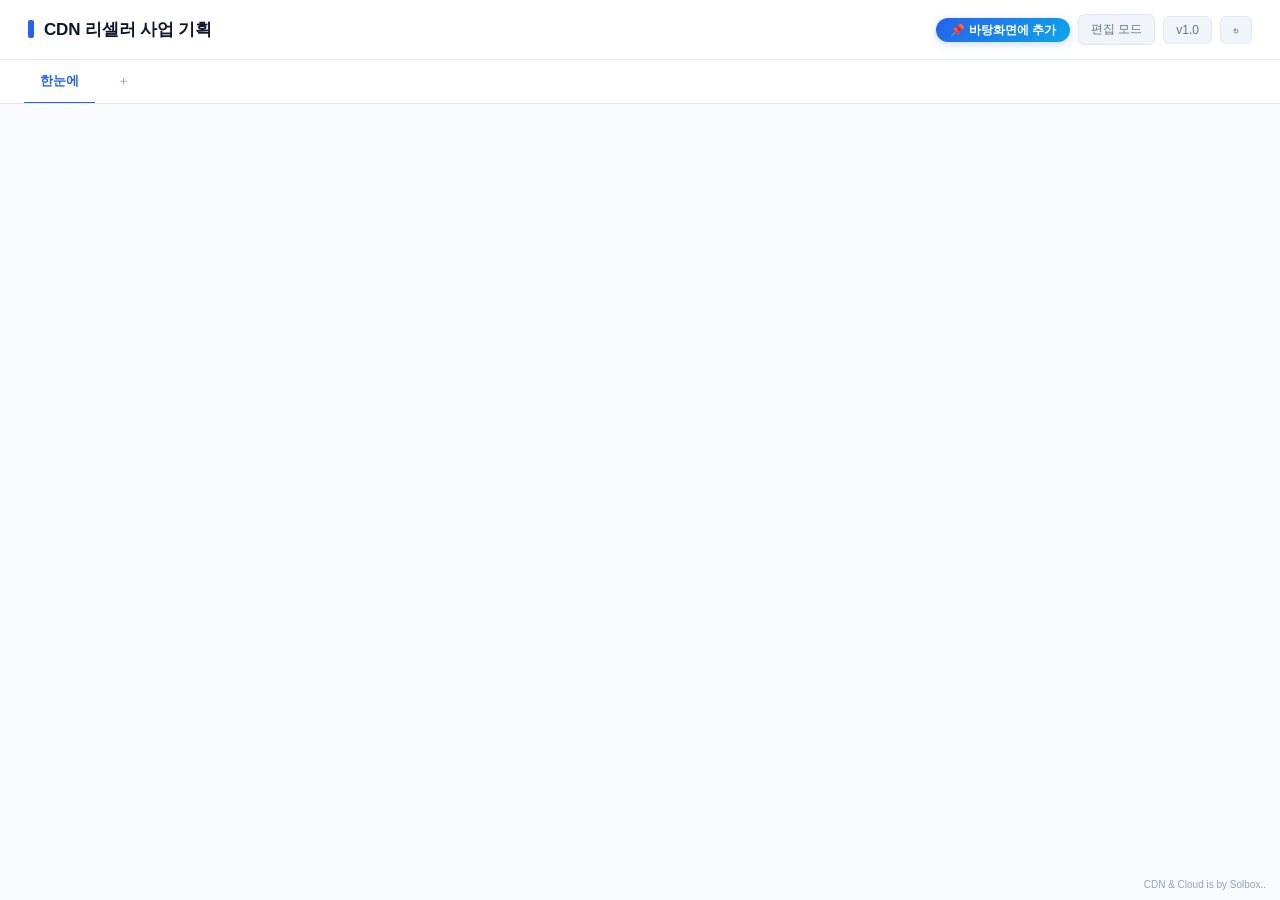
==== index.html @ d5cf951b "feat: 📌 바로가기 PWA 설치 버튼 (hwpx-editor 패턴 적용)" ====
<!DOCTYPE html>
<html lang="ko">
<head>
<meta charset="UTF-8">
<meta name="viewport" content="width=device-width, initial-scale=1">
<title>CDN 리셀러 사업 기획</title>
<link rel="stylesheet" href="style.css?v=13">
<link rel="manifest" href="manifest.json">
<meta name="theme-color" content="#2563eb">
<link rel="icon" href="icon-192.svg" type="image/svg+xml">
<link rel="apple-touch-icon" href="icon-192.svg">
<script>
  if ('serviceWorker' in navigator) {
    window.addEventListener('load', () => navigator.serviceWorker.register('./sw.js').catch(()=>{}));
    navigator.serviceWorker.addEventListener('message', e => {
      if (e.data?.type === 'SW_FORCE_RELOAD') location.reload();
    });
  }
</script>
</head>
<body>

<header class="hdr">
  <h1 id="title" title="구글시트 열기">CDN 리셀러 사업 기획</h1>
  <div class="hdr-r">
    <span id="userBox" class="user"></span>
    <button class="install-btn" id="installBtn" title="PC 바탕화면 또는 휴대폰 홈 화면에 앱처럼 추가" hidden>📌 바로가기</button>
    <button id="editModeBtn" class="btn-soft" onclick="toggleEditMode()">편집 모드</button>
    <button id="verBtn" class="btn-soft">v1.0</button>
    <button id="signinBtn" class="btn-soft" style="display:none">Google 로그인</button>
    <button id="signoutBtn" class="btn-soft" style="display:none">로그아웃</button>
    <button id="refreshBtn" class="btn-soft" title="새로고침">↻</button>
  </div>
</header>

<nav class="tabs" id="tabsNav">
  <button data-tab="home" class="active">한눈에</button>
  <span id="userTabsContainer" style="display:contents"></span>
  <button id="addTabBtn" class="add-tab-btn" onclick="openNewTabModal()" title="새 탭 추가">＋</button>
</nav>

<main id="main">
  <section id="loginNotice" class="notice" style="display:none">
    <div class="notice-box">
      <div class="hero">
        <svg viewBox="0 0 24 24" fill="none" stroke="currentColor" stroke-width="2"><rect x="3" y="11" width="18" height="11" rx="2"/><path d="M7 11V7a5 5 0 0 1 10 0v4"/></svg>
      </div>
      <h2>Google 로그인 필요</h2>
      <p>이 시트에 공유된 계정으로 로그인하셔야 데이터가 보여요.</p>
      <button class="btn" style="margin-top:16px" onclick="signIn()">Google 로그인</button>
    </div>
  </section>

  <section id="setupNotice" class="notice" style="display:none">
    <div class="notice-box"><h2>초기 설정 필요</h2><p>app.js의 CONFIG 입력</p></div>
  </section>

  <section id="loader" class="loader" style="display:none">
    <svg width="48" height="12" viewBox="0 0 48 12">
      <circle cx="6" cy="6" r="4" fill="#3b82f6"><animate attributeName="opacity" values="1;0.3;1" dur="1.2s" repeatCount="indefinite"/></circle>
      <circle cx="24" cy="6" r="4" fill="#3b82f6"><animate attributeName="opacity" values="1;0.3;1" dur="1.2s" begin="0.4s" repeatCount="indefinite"/></circle>
      <circle cx="42" cy="6" r="4" fill="#3b82f6"><animate attributeName="opacity" values="1;0.3;1" dur="1.2s" begin="0.8s" repeatCount="indefinite"/></circle>
    </svg>
    <div>데이터 불러오는 중...</div>
  </section>

  <!-- 한눈에 (인터랙티브 흐름도) -->
  <section id="tab-home" class="tab-pane home-full" style="display:none">
    <div class="home-toolbar">
      <div class="hint" id="home-hint">도형 드래그·클릭 / 편집 모드 ON 시 빈 곳 더블클릭 = 핀 메모, 화살표 클릭 = 삭제</div>
      <div style="display:flex;gap:6px">
        <button class="btn-soft" onclick="resetLayout()" title="기본 위치로">⟲</button>
      </div>
    </div>
    <div id="canvas" class="canvas" ondblclick="canvasDoubleClick(event)">
      <svg id="arrow-svg" class="arrow-svg" xmlns="http://www.w3.org/2000/svg">
        <defs>
          <marker id="arrow" viewBox="0 0 10 10" refX="9" refY="5" markerWidth="6" markerHeight="6" orient="auto">
            <path d="M 0 0 L 10 5 L 0 10 z" fill="#94a3b8"/>
          </marker>
        </defs>
      </svg>
      <div id="node-layer" class="node-layer"></div>
      <div id="pin-layer" class="pin-layer"></div>
    </div>
  </section>

  <!-- 현황 -->
  <section id="tab-status" class="tab-pane" style="display:none">
    <div class="cards">
      <div class="stat"><div class="lbl">공급사</div><div class="num" id="cnt-suppliers">-</div></div>
      <div class="stat"><div class="lbl">결정사항</div><div class="num" id="cnt-decisions">-</div></div>
      <div class="stat"><div class="lbl">체크리스트</div><div class="num" id="cnt-checklist">-</div></div>
      <div class="stat"><div class="lbl">메모</div><div class="num" id="cnt-memos">-</div></div>
    </div>
    <div class="diagram-card"><h3>단계별 진행</h3><div id="stage-flow" class="stage-flow"></div></div>
    <div class="row">
      <div class="card"><h3>다음 결정사항</h3><ul id="pending-decisions" class="next-list"></ul></div>
      <div class="card"><h3>다음 할 일</h3><ul id="pending-checklist" class="next-list"></ul></div>
      <div class="card"><h3>최근 메모</h3><ul id="recent-memos" class="next-list"></ul></div>
    </div>
  </section>

  <section id="tab-decisions" class="tab-pane home-full" style="display:none">
    <div class="home-toolbar canvas-toolbar">
      <div class="hint">결정사항 카드. 편집 모드 ON 시 드래그·추가·연결 가능</div>
      <div style="display:flex;gap:6px"></div>
    </div>
    <div class="canvas" data-tab-key="decisions" id="canvas-decisions" ondblclick="canvasEmptyDblClick('decisions', event)" onmousedown="canvasMouseDown(event, 'decisions')">
      <svg class="arrow-svg"></svg>
      <div class="node-layer"></div>
    </div>
  </section>

  <section id="tab-checklist" class="tab-pane home-full" style="display:none">
    <div class="home-toolbar canvas-toolbar">
      <div class="hint">체크리스트 카드. 카드 클릭 = 상세, 더블클릭 = 완료 토글</div>
      <div style="display:flex;gap:6px"></div>
    </div>
    <div class="canvas" data-tab-key="checklist" id="canvas-checklist" ondblclick="canvasEmptyDblClick('checklist', event)" onmousedown="canvasMouseDown(event, 'checklist')">
      <svg class="arrow-svg"></svg>
      <div class="node-layer"></div>
    </div>
  </section>

  <section id="tab-contacts" class="tab-pane home-full" style="display:none">
    <div class="home-toolbar canvas-toolbar">
      <div class="hint">연락처 카드. 클릭 = 상세 / 편집 모드 ON 시 추가·이동</div>
      <div style="display:flex;gap:6px"></div>
    </div>
    <div class="canvas" data-tab-key="contacts" id="canvas-contacts" ondblclick="canvasEmptyDblClick('contacts', event)" onmousedown="canvasMouseDown(event, 'contacts')">
      <svg class="arrow-svg"></svg>
      <div class="node-layer"></div>
    </div>
  </section>

  <section id="tab-memos" class="tab-pane home-full" style="display:none">
    <div class="home-toolbar canvas-toolbar">
      <div class="hint">메모 카드. 편집 모드 ON 시 빈 곳 더블클릭으로 추가</div>
      <div style="display:flex;gap:6px"></div>
    </div>
    <div class="canvas" data-tab-key="memos" id="canvas-memos" ondblclick="canvasEmptyDblClick('memos', event)" onmousedown="canvasMouseDown(event, 'memos')">
      <svg class="arrow-svg"></svg>
      <div class="node-layer"></div>
    </div>
  </section>

  <section id="tab-pricing" class="tab-pane" style="display:none;display:none!important">
    <div class="toolbar">
      <h2>가격 시뮬레이터</h2>
      <div><button class="btn-soft" onclick="addPriceRow()">+ 항목</button> <button class="btn" onclick="savePricing()">시트 저장</button></div>
    </div>
    <div class="card" style="margin-bottom:16px"><div class="pricing-grid" id="pricing-fields"></div></div>
    <div class="cards">
      <div class="stat"><div class="lbl">소매 단가 (원/GB)</div><div class="num" id="r-retail">-</div></div>
      <div class="stat"><div class="lbl">총 트래픽 (GB/월)</div><div class="num" id="r-total-gb">-</div></div>
      <div class="stat"><div class="lbl">월 매출 (원)</div><div class="num" id="r-revenue">-</div></div>
      <div class="stat"><div class="lbl">월 매입 (원)</div><div class="num" id="r-cogs">-</div></div>
      <div class="stat"><div class="lbl">월 순이익 (원)</div><div class="num" id="r-profit">-</div></div>
      <div class="stat"><div class="lbl">BEP 고객수</div><div class="num" id="r-bep">-</div></div>
    </div>
  </section>
</main>

<!-- 새 탭 만들기 모달 -->
<div id="newTabModal" class="modal" style="display:none" onclick="if(event.target===this)closeNewTabModal()">
  <div class="modal-box" style="max-width:380px">
    <h3 style="margin:0 0 14px">새 탭 추가</h3>
    <div class="field">
      <label>탭 이름</label>
      <input id="new-tab-name" placeholder="예: 회의록, 아이디어, 작업">
    </div>
    <div style="display:flex;gap:8px;justify-content:flex-end;margin-top:8px">
      <button class="btn-soft" onclick="closeNewTabModal()">취소</button>
      <button class="btn" onclick="confirmNewTab()">만들기</button>
    </div>
  </div>
</div>

<div id="alignBar" class="align-bar" style="display:none">
  <span class="hint"><b class="count">0</b>개 선택됨</span>
  <button class="btn-soft" onclick="alignSelected('h')" title="가로 한 줄">━ 가로</button>
  <button class="btn-soft" onclick="alignSelected('v')" title="세로 한 줄">▌세로</button>
  <button class="btn-soft" onclick="alignSelected('grid')" title="격자 자동">▦ 격자</button>
  <button class="btn-soft" onclick="clearSelection()">취소</button>
</div>

<footer class="ftr">CDN &amp; Cloud is by Solbox..</footer>

<!-- 노드 상세 팝업 (공급사 정보 편집) -->
<div id="nodeModal" class="modal" style="display:none" onclick="if(event.target===this)closeNodeModal()">
  <div class="modal-box" style="width:480px">
    <div style="display:flex;align-items:center;gap:10px;margin-bottom:14px">
      <span id="node-color-dot" class="node-color-dot"></span>
      <h3 id="node-modal-title" style="margin:0;flex:1">노드 상세</h3>
      <button onclick="closeNodeModal()" class="pin-x">×</button>
    </div>
    <div class="field"><label>이름</label><input id="node-f-name"></div>
    <div class="field row-flex" style="gap:10px">
      <div style="flex:1"><label>층</label><input id="node-f-layer"></div>
      <div style="flex:1">
        <label>상태</label>
        <select id="node-f-status">
          <option value="홀딩">홀딩</option>
          <option value="진행예정">진행예정</option>
          <option value="진행중">진행중</option>
          <option value="완료">완료</option>
        </select>
      </div>
    </div>
    <div class="field row-flex" style="gap:10px">
      <div style="flex:1"><label>단가</label><input id="node-f-price"></div>
      <div style="flex:1"><label>담당자</label><input id="node-f-manager"></div>
    </div>
    <div class="field"><label>연락처</label><input id="node-f-contact"></div>
    <div class="field"><label>메모</label><textarea id="node-f-info" rows="3"></textarea></div>
    <div style="display:flex;gap:8px;justify-content:flex-end;margin-top:8px">
      <button class="btn-soft" onclick="closeNodeModal()">취소</button>
      <button class="btn" onclick="saveNodeModal()">저장</button>
    </div>
  </div>
</div>

<!-- 새 메모 모달 -->
<div id="newMemoModal" class="modal" style="display:none" onclick="if(event.target===this)closeNewMemoModal()">
  <div class="modal-box memo-modal">
    <h3 style="display:flex;align-items:center;gap:8px;margin-bottom:14px">
      <span class="pin-icon-large"></span><span>새 메모</span>
    </h3>
    <div class="field"><label>제목 <span style="color:#dc2626">*</span></label><input id="new-memo-title"></div>
    <div class="field"><label>내용</label><textarea id="new-memo-body" rows="4"></textarea></div>
    <div class="field"><label>태그</label><input id="new-memo-tag"></div>
    <div style="display:flex;gap:8px;justify-content:flex-end;margin-top:8px">
      <button class="btn-soft" onclick="closeNewMemoModal()">취소</button>
      <button class="btn" onclick="confirmNewMemo()">추가</button>
    </div>
  </div>
</div>

<div id="pinPopover" class="pin-popover" style="display:none">
  <div class="pin-pop-head">
    <div id="pin-pop-title-view" class="pin-pop-title-view"></div>
    <button onclick="closePinPopover()" class="pin-x">×</button>
  </div>
  <div id="pin-pop-body-view" class="pin-pop-body-view"></div>
  <div class="pin-pop-foot">
    <span id="pin-pop-meta" class="hint"></span>
    <div>
      <button class="btn-soft" onclick="deletePinFromPopover()">삭제</button>
      <button class="btn" onclick="editPinFromPopover()">수정</button>
    </div>
  </div>
</div>

<!-- 메모 편집 모달 (수정 시 사용) -->
<div id="editMemoModal" class="modal" style="display:none" onclick="if(event.target===this)closeEditMemoModal()">
  <div class="modal-box memo-modal">
    <h3 style="display:flex;align-items:center;gap:8px;margin-bottom:14px">
      <span class="pin-icon-large"></span><span>메모 수정</span>
    </h3>
    <div class="field"><label>제목 <span style="color:#dc2626">*</span></label><input id="edit-memo-title"></div>
    <div class="field"><label>내용</label><textarea id="edit-memo-body" rows="4"></textarea></div>
    <div class="field"><label>태그</label><input id="edit-memo-tag"></div>
    <div style="display:flex;gap:8px;justify-content:flex-end;margin-top:8px">
      <button class="btn-soft" onclick="closeEditMemoModal()">취소</button>
      <button class="btn" onclick="confirmEditMemo()">저장</button>
    </div>
  </div>
</div>

<div id="verModal" class="modal" style="display:none" onclick="if(event.target===this)this.style.display='none'">
  <div class="modal-box">
    <h3>업데이트 히스토리</h3>
    <ul id="ver-list"></ul>
    <button class="btn-soft" onclick="document.getElementById('verModal').style.display='none'">닫기</button>
  </div>
</div>

<script src="https://accounts.google.com/gsi/client" async defer></script>
<script src="app.js?v=13"></script>
</body>
</html>
---- style.css ----
* { box-sizing: border-box; }
:root {
  --bg: #f8fafc;
  --card: #ffffff;
  --border: #e2e8f0;
  --text: #0f172a;
  --text-mute: #64748b;
  --text-light: #94a3b8;
  --primary: #2563eb;
  --primary-d: #1d4ed8;
  --accent: #0ea5e9;
  --ok: #16a34a;
  --warn: #d97706;
  --danger: #dc2626;
  --chip-bg: #f1f5f9;
  --hover: #f8fafc;
}
body {
  margin: 0;
  font-family: 'Pretendard', 'Inter', -apple-system, 'Noto Sans KR', sans-serif;
  background: var(--bg);
  color: var(--text);
  font-size: 14px;
  line-height: 1.5;
}

/* 헤더 */
.hdr {
  display: flex; justify-content: space-between; align-items: center;
  padding: 14px 28px;
  background: var(--card);
  border-bottom: 1px solid var(--border);
}
.hdr h1 {
  margin: 0; font-size: 17px; font-weight: 700;
  cursor: pointer; user-select: none;
  color: var(--text);
  letter-spacing: -0.01em;
}
.hdr h1::before {
  content: ''; display: inline-block; width: 6px; height: 18px;
  background: var(--primary); border-radius: 2px; margin-right: 10px;
  vertical-align: -3px;
}
.hdr h1:hover { color: var(--primary); }
.hdr-r { display: flex; gap: 8px; align-items: center; }
.btn-soft {
  background: var(--chip-bg); border: 1px solid var(--border); color: var(--text-mute);
  padding: 6px 12px; border-radius: 6px; cursor: pointer;
  font-size: 12px; font-weight: 500;
}
.btn-soft:hover { background: #e2e8f0; color: var(--text); }
.user { font-size: 12px; color: var(--text-mute); }

/* 탭 */
.tabs {
  display: flex; gap: 0; padding: 0 24px;
  background: var(--card); border-bottom: 1px solid var(--border);
  overflow-x: auto;
}
.tabs button {
  background: transparent; border: none; padding: 12px 16px;
  cursor: pointer; font-size: 13px; font-weight: 500;
  color: var(--text-mute); white-space: nowrap;
  border-bottom: 2px solid transparent; margin-bottom: -1px;
  font-family: inherit;
}
.tabs button:hover { color: var(--text); }
.tabs button.active {
  color: var(--primary); border-bottom-color: var(--primary); font-weight: 600;
}
.add-tab-btn {
  font-size: 18px; color: var(--text-light) !important;
  font-weight: 400 !important; padding: 8px 14px !important;
  margin-left: 8px;
}
.add-tab-btn:hover { color: var(--primary) !important; background: var(--chip-bg); border-radius: 6px; }

/* 사용자 탭 = 본 버튼 + × 버튼 묶음 */
.user-tab-wrap {
  display: inline-flex; align-items: center;
  border-radius: 0;
  position: relative;
}
.user-tab-wrap > button[data-tab] { padding-right: 6px !important; }
.user-tab-close {
  background: transparent; border: none;
  color: var(--text-light); cursor: pointer;
  padding: 0 6px; margin-right: 4px;
  font-size: 16px; line-height: 1;
  border-radius: 4px;
  opacity: 0.4;
  transition: opacity .15s, color .15s, background .15s;
  font-family: inherit;
  height: 22px;
  align-self: center;
}
.user-tab-wrap:hover .user-tab-close { opacity: 1; }
.user-tab-close:hover { color: var(--danger); background: #fee2e2; opacity: 1; }

/* 📌 바로가기 (PWA install) 버튼 */
.install-btn {
  background: linear-gradient(135deg, #2563eb, #0ea5e9);
  border: 0; border-radius: 999px;
  padding: 6px 14px; color: white;
  font-size: 12px; font-weight: 600; cursor: pointer;
  box-shadow: 0 2px 8px rgba(37,99,235,.25);
  animation: install-pulse 2.4s ease-in-out infinite;
  white-space: nowrap; flex-shrink: 0; line-height: 1;
  font-family: inherit;
}
.install-btn:hover { transform: translateY(-1px); box-shadow: 0 4px 14px rgba(37,99,235,.35); }
.install-btn:active { transform: translateY(0); }
@keyframes install-pulse {
  0%, 100% { box-shadow: 0 2px 8px rgba(37,99,235,.25); }
  50%      { box-shadow: 0 2px 14px rgba(14,165,233,.55); }
}
@media (max-width: 600px) {
  .install-btn { padding: 5px 10px; font-size: 11px; }
}

/* 메인 */
main { padding: 24px 28px 60px; max-width: 1400px; margin: 0 auto; }

/* 카드 */
.card {
  background: var(--card); border-radius: 8px; padding: 20px;
  border: 1px solid var(--border);
}
.card h3 {
  margin: 0 0 16px; font-size: 13px; font-weight: 600;
  color: var(--text-mute); text-transform: uppercase; letter-spacing: 0.05em;
}
.cards {
  display: grid; grid-template-columns: repeat(auto-fit, minmax(180px, 1fr));
  gap: 12px; margin-bottom: 16px;
}
.stat {
  background: var(--card); border: 1px solid var(--border);
  border-radius: 8px; padding: 16px 20px;
}
.stat .lbl {
  font-size: 11px; color: var(--text-mute);
  text-transform: uppercase; letter-spacing: 0.05em; margin-bottom: 6px;
}
.stat .num {
  font-size: 26px; font-weight: 700; color: var(--text);
  font-variant-numeric: tabular-nums;
}
.stat .num .pct { font-size: 14px; color: var(--text-mute); margin-left: 4px; }

.row { display: grid; grid-template-columns: repeat(auto-fit, minmax(320px, 1fr)); gap: 12px; margin-top: 16px; }

/* 테이블 */
.tbl-wrap { overflow-x: auto; background: var(--card); border: 1px solid var(--border); border-radius: 8px; }
.tbl { width: 100%; border-collapse: collapse; font-size: 13px; }
.tbl th {
  background: #f8fafc; color: var(--text-mute); padding: 10px 12px;
  text-align: left; font-weight: 600; border-bottom: 1px solid var(--border);
  font-size: 12px; text-transform: uppercase; letter-spacing: 0.03em;
  white-space: nowrap;
}
.tbl td {
  padding: 8px 12px; border-bottom: 1px solid var(--border);
  vertical-align: top; color: var(--text);
}
.tbl tr:last-child td { border-bottom: none; }
.tbl tr:hover td { background: var(--hover); }
.tbl td[contenteditable="true"] { cursor: text; min-width: 60px; }
.tbl td[contenteditable="true"]:focus {
  outline: 2px solid var(--primary); outline-offset: -2px; background: #eff6ff;
}
.tbl .num-col { text-align: right; font-variant-numeric: tabular-nums; }
.tbl a { color: var(--primary); text-decoration: none; }
.tbl a:hover { text-decoration: underline; }

/* 행 삭제 버튼 */
.row-del {
  background: none; border: none; color: var(--text-light);
  cursor: pointer; padding: 2px 6px; border-radius: 4px;
  font-size: 14px; opacity: 0;
}
tr:hover .row-del { opacity: 1; }
.row-del:hover { background: #fee2e2; color: var(--danger); }

/* 버튼 */
.btn {
  background: var(--primary); color: white; border: none;
  padding: 8px 14px; border-radius: 6px; cursor: pointer;
  font-weight: 500; font-size: 13px; font-family: inherit;
  display: inline-flex; align-items: center; gap: 6px;
}
.btn:hover { background: var(--primary-d); }
.btn-ghost {
  background: transparent; color: var(--text-mute);
  border: 1px solid var(--border);
}
.btn-ghost:hover { background: var(--chip-bg); color: var(--text); }
.btn-icon::before { content: '+'; font-weight: 700; font-size: 14px; }

.toolbar {
  display: flex; justify-content: space-between; align-items: center;
  margin-bottom: 12px; gap: 12px;
}
.toolbar h2 { margin: 0; font-size: 16px; font-weight: 600; }
.toolbar .meta { color: var(--text-mute); font-size: 12px; }

/* 입력 */
input, textarea, select {
  width: 100%; padding: 8px 12px; border: 1px solid var(--border);
  border-radius: 6px; font-size: 13px; font-family: inherit;
  background: white; color: var(--text);
}
input:focus, textarea:focus, select:focus {
  outline: none; border-color: var(--primary); box-shadow: 0 0 0 3px rgba(37,99,235,.1);
}
label { display: block; font-size: 12px; color: var(--text-mute); margin-bottom: 4px; font-weight: 500; }
.field { margin-bottom: 12px; }
.row-flex { display: flex; gap: 12px; align-items: flex-end; flex-wrap: wrap; }
.row-flex > * { flex: 1; min-width: 140px; }
.row-flex > button { flex: 0 0 auto; min-width: auto; }

/* 칩 */
.chip {
  display: inline-block; font-size: 11px; font-weight: 500;
  padding: 2px 10px; border-radius: 12px; background: var(--chip-bg);
  color: var(--text-mute); white-space: nowrap;
}
.chip.ok { background: #dcfce7; color: var(--ok); }
.chip.warn { background: #fef3c7; color: var(--warn); }
.chip.info { background: #dbeafe; color: var(--primary); }
.chip.mute { background: var(--chip-bg); color: var(--text-light); }

/* 체크리스트 */
.stage-block { margin-bottom: 24px; }
.stage-title {
  font-size: 13px; font-weight: 600; color: var(--text-mute);
  margin: 0 0 8px; display: flex; align-items: center; gap: 8px;
  text-transform: uppercase; letter-spacing: 0.05em;
}
.stage-title .pct-text { color: var(--text-light); font-weight: 400; }
.check-item {
  display: flex; align-items: center; gap: 12px;
  background: var(--card); padding: 10px 14px;
  border: 1px solid var(--border); border-bottom: none;
}
.stage-block .check-item:first-of-type { border-radius: 6px 6px 0 0; }
.stage-block .check-item:last-of-type { border-radius: 0 0 6px 6px; border-bottom: 1px solid var(--border); }
.check-item input[type=checkbox] { width: 16px; height: 16px; flex: none; cursor: pointer; accent-color: var(--primary); }
.check-item.done .item-text { color: var(--text-light); text-decoration: line-through; }
.check-item .item-text { flex: 1; }
.check-item .item-text[contenteditable="true"]:focus { outline: 2px solid var(--primary); outline-offset: 2px; }
.check-item .item-meta { font-size: 11px; color: var(--text-light); }

.progress {
  height: 4px; background: var(--chip-bg); border-radius: 2px; overflow: hidden;
  margin: 4px 0;
}
.progress > div { height: 100%; background: var(--primary); transition: width .3s; }

/* 메모 */
.memo-card {
  background: var(--card); border: 1px solid var(--border);
  border-radius: 8px; padding: 14px 16px; margin-bottom: 8px;
  border-left: 3px solid var(--accent);
}
.memo-card .meta {
  font-size: 11px; color: var(--text-light); margin-bottom: 4px;
  display: flex; justify-content: space-between; align-items: center;
}
.memo-card .ttl { font-weight: 600; margin-bottom: 6px; }
.memo-card .body { font-size: 13px; color: var(--text); white-space: pre-wrap; }
.memo-card .tag {
  display: inline-block; font-size: 10px; color: var(--accent);
  background: #e0f2fe; padding: 2px 8px; border-radius: 10px; margin-top: 6px;
}
.memo-card .actions { display: flex; gap: 4px; opacity: 0; transition: opacity .2s; }
.memo-card:hover .actions { opacity: 1; }
.memo-card .actions button {
  background: none; border: none; color: var(--text-light);
  font-size: 11px; cursor: pointer; padding: 2px 6px; border-radius: 4px;
}
.memo-card .actions button:hover { background: var(--chip-bg); color: var(--text); }
.memo-card .actions button.del:hover { background: #fee2e2; color: var(--danger); }

/* 안내 */
.notice { display: flex; justify-content: center; align-items: center; min-height: 60vh; padding: 20px; }
.notice-box {
  text-align: center; background: var(--card); padding: 40px 36px;
  border-radius: 12px; border: 1px solid var(--border);
  max-width: 460px;
}
.notice-box h2 { margin: 12px 0 8px; font-size: 18px; color: var(--text); }
.notice-box p { color: var(--text-mute); line-height: 1.6; font-size: 13px; }
.notice-box .hero {
  width: 80px; height: 80px; margin: 0 auto 16px;
  display: flex; align-items: center; justify-content: center;
  background: var(--chip-bg); border-radius: 50%;
}
.notice-box .hero svg { width: 40px; height: 40px; color: var(--primary); }

/* 로더 */
.loader { text-align: center; padding: 60px; color: var(--text-light); }
.loader svg { display: block; margin: 0 auto 12px; }

/* 푸터 */
.ftr {
  position: fixed; bottom: 8px; right: 14px;
  font-size: 10px; color: var(--text-light); pointer-events: none;
  font-family: 'Inter', sans-serif;
}

/* 모달 */
.modal {
  position: fixed; inset: 0; background: rgba(15,23,42,.5);
  display: flex; justify-content: center; align-items: center; z-index: 500;
}
.modal-box {
  background: white; padding: 24px 28px; border-radius: 12px;
  max-width: 540px; width: 90%; max-height: 80vh; overflow-y: auto;
  border: 1px solid var(--border);
}
.modal-box h3 { margin: 0 0 16px; font-size: 16px; font-weight: 600; }
.modal-box ul { padding-left: 20px; }

/* 한눈에 다이어그램 */
.diagram-card {
  background: var(--card); border: 1px solid var(--border);
  border-radius: 8px; padding: 24px; margin-bottom: 16px;
}
.diagram-card h3 {
  margin: 0 0 20px; font-size: 13px; color: var(--text-mute);
  text-transform: uppercase; letter-spacing: 0.05em;
}
.flow-svg { width: 100%; height: auto; max-height: 280px; display: block; margin: 0 auto; }

.stage-flow {
  display: flex; gap: 8px; flex-wrap: wrap; margin-top: 8px;
}
.stage-pill {
  flex: 1; min-width: 130px;
  background: var(--card); border: 1px solid var(--border);
  border-radius: 8px; padding: 12px 16px; position: relative;
}
.stage-pill .name { font-size: 12px; color: var(--text-mute); font-weight: 600; text-transform: uppercase; letter-spacing: 0.03em; margin-bottom: 6px; }
.stage-pill .pct-num { font-size: 22px; font-weight: 700; }
.stage-pill .pct-num small { font-size: 12px; color: var(--text-light); font-weight: 400; }
.stage-pill .progress { margin-top: 8px; }

.next-list { list-style: none; padding: 0; margin: 0; }
.next-list li {
  padding: 10px 12px; border-bottom: 1px solid var(--border);
  display: flex; gap: 10px; align-items: center;
}
.next-list li:last-child { border-bottom: none; }
.next-list .badge {
  font-size: 10px; padding: 2px 8px; border-radius: 10px;
  background: var(--chip-bg); color: var(--text-mute);
  font-weight: 600; flex-shrink: 0;
}

/* 가격 */
.pricing-grid { display: grid; grid-template-columns: repeat(auto-fit, minmax(180px, 1fr)); gap: 10px; }
.pricing-grid .field input { font-size: 15px; font-weight: 600; }

.empty {
  text-align: center; padding: 40px 20px;
  color: var(--text-light); font-size: 13px;
}
.hint { font-size: 11px; color: var(--text-light); }

.supplier-row td { vertical-align: middle; }

/* === 한눈에: 풀스크린 캔버스 + 메모 핀 === */
.home-full {
  display: flex; flex-direction: column;
  height: calc(100vh - 110px); /* header + tabs */
  margin: 0 -28px -60px;  /* main padding 상쇄 */
  padding: 0;
}
.home-toolbar {
  display: flex; justify-content: space-between; align-items: center;
  padding: 8px 24px; background: var(--card);
  border-bottom: 1px solid var(--border);
  font-size: 12px;
}
.home-toolbar .hint { color: var(--text-mute); }

.canvas {
  flex: 1; position: relative; overflow: hidden;
  background:
    linear-gradient(var(--bg) 1px, transparent 1px) 0 0 / 24px 24px,
    linear-gradient(90deg, var(--bg) 1px, transparent 1px) 0 0 / 24px 24px,
    #fdfdfd;
}
.canvas svg#flow-svg {
  position: absolute; inset: 5%;
  width: 90%; height: 90%;
  pointer-events: none;
}

.pin-layer {
  position: absolute; inset: 0;
  pointer-events: none;
}

/* 핀 = 압정 모양 + 옆에 작은 제목 */
.pin {
  position: absolute;
  display: inline-flex;
  align-items: center;
  gap: 4px;
  cursor: grab;
  pointer-events: auto;
  user-select: none;
  font-size: 11px;
  color: var(--text);
  transition: transform .12s;
  /* 좌표는 핀 머리(원) 중심 기준 */
  transform: translate(-7px, -7px);
}
.pin .pin-head {
  width: 14px; height: 14px; border-radius: 50%;
  background: #ef4444;
  border: 2px solid white;
  box-shadow: 0 1px 3px rgba(0,0,0,.25), inset 1px 1px 2px rgba(255,255,255,.4);
  flex-shrink: 0;
  position: relative;
}
.pin .pin-head::after {
  content: '';
  position: absolute;
  width: 1px; height: 6px;
  background: rgba(0,0,0,.3);
  left: 50%; top: 100%;
  transform: translateX(-50%);
}
.pin .pin-label {
  background: rgba(255,255,255,.95);
  padding: 2px 8px;
  border-radius: 3px;
  border: 1px solid var(--border);
  font-weight: 500;
  white-space: nowrap;
  max-width: 160px;
  overflow: hidden;
  text-overflow: ellipsis;
  box-shadow: 0 1px 2px rgba(0,0,0,.04);
  margin-top: 6px;  /* 압정 끝 아래 */
}
.pin:hover { transform: translate(-7px, -9px); }
.pin:hover .pin-label {
  box-shadow: 0 4px 10px rgba(15,23,42,.15);
  border-color: var(--primary);
}
.pin.dragging { opacity: 0.7; }
.pin .pin-tag-mini {
  display: inline-block;
  font-size: 10px; color: var(--accent);
  background: #e0f2fe;
  padding: 0 5px; border-radius: 6px;
  margin-left: 4px;
}

/* 메모 모드 */
.canvas.memo-mode {
  background:
    linear-gradient(rgba(37,99,235,.04), rgba(37,99,235,.04)),
    linear-gradient(var(--bg) 1px, transparent 1px) 0 0 / 24px 24px,
    linear-gradient(90deg, var(--bg) 1px, transparent 1px) 0 0 / 24px 24px,
    #fdfdfd;
  cursor: copy;
}
.canvas.memo-mode::before {
  content: '✎ 메모 모드 — 빈 곳 더블클릭으로 핀 추가';
  position: absolute;
  top: 16px; left: 50%; transform: translateX(-50%);
  background: var(--primary); color: white;
  padding: 6px 14px; border-radius: 16px;
  font-size: 12px; font-weight: 500;
  pointer-events: none;
  z-index: 5;
  box-shadow: 0 2px 8px rgba(37,99,235,.3);
}

/* 삭제 모드 */
.canvas.del-mode .pin { cursor: crosshair; }
.canvas.del-mode .pin .pin-head { background: var(--danger); }
.canvas.del-mode::before {
  content: '🗑 삭제 모드 — 핀 클릭하면 삭제';
  position: absolute;
  top: 16px; left: 50%; transform: translateX(-50%);
  background: var(--danger); color: white;
  padding: 6px 14px; border-radius: 16px;
  font-size: 12px; font-weight: 500;
  pointer-events: none; z-index: 5;
  box-shadow: 0 2px 8px rgba(220,38,38,.3);
}

/* 새 메모 모달 핀 아이콘 */
.pin-icon-large {
  display: inline-block;
  width: 18px; height: 18px; border-radius: 50%;
  background: #ef4444;
  border: 2px solid white;
  box-shadow: 0 2px 4px rgba(0,0,0,.2);
}
.memo-modal { width: 420px; }
.memo-modal .field { margin-bottom: 12px; }

/* 토스트 */
.toast {
  position: fixed; bottom: 24px; right: 24px;
  background: #0f172a; color: white;
  padding: 11px 16px; border-radius: 8px;
  font-size: 13px; box-shadow: 0 6px 20px rgba(0,0,0,.18);
  z-index: 9999; opacity: 0; transform: translateY(8px);
  transition: opacity .2s, transform .2s;
  max-width: 360px;
}
.toast.show { opacity: 1; transform: translateY(0); }
.toast-ok { background: var(--ok); }
.toast-err { background: var(--danger); }

/* 빨간 확인 버튼 (위험한 액션용) */
.btn-danger { background: var(--danger); }
.btn-danger:hover { background: #b91c1c; }

/* === 노드 (스타일 8: 컬러바 카드) === */
.canvas svg.arrow-svg {
  position: absolute; inset: 0;
  width: 100%; height: 100%;
  pointer-events: none;
  z-index: 1;
}
.node-layer {
  position: absolute; inset: 0;
  pointer-events: none;
  z-index: 2;
}

.node {
  position: absolute;
  background: white;
  border: 1px solid var(--border);
  border-radius: 10px;
  overflow: hidden;
  box-shadow: 0 2px 8px rgba(15,23,42,.08);
  cursor: grab;
  pointer-events: auto;
  user-select: none;
  width: 140px;
  min-height: 64px;
  transition: box-shadow .15s, transform .12s;
  /* 좌상단 좌표 = 노드 좌상단 */
}
.node:hover {
  box-shadow: 0 6px 18px rgba(15,23,42,.16);
  transform: translateY(-1px);
}
.node.dragging {
  cursor: grabbing;
  box-shadow: 0 12px 28px rgba(15,23,42,.20);
  transform: scale(1.03);
  z-index: 100;
}
.node .node-bar {
  height: 5px;
  background: var(--text-mute);
}
.node .node-body { padding: 10px 12px 12px; }
.node .node-name {
  font-size: 13px; font-weight: 700; color: var(--text);
  display: flex; align-items: center; gap: 4px;
  margin-bottom: 4px;
}
.node .node-layer-text {
  font-size: 10px; color: var(--text-light);
  text-transform: uppercase; letter-spacing: 0.05em;
}

/* 상태 태그 (노드 위에 작게) */
.status-tag {
  display: inline-block; font-size: 10px; font-weight: 600;
  padding: 1px 7px; border-radius: 8px;
  vertical-align: 1px;
}
.tag-홀딩 { background: #f1f5f9; color: #64748b; }
.tag-진행예정 { background: #fef3c7; color: #92400e; }
.tag-진행중 { background: #dbeafe; color: #1d4ed8; }
.tag-완료 { background: #dcfce7; color: #166534; }

/* 큰 상태 태그 (모달 내) */
.status-tag-lg {
  display: inline-block; font-size: 12px; font-weight: 600;
  padding: 4px 12px; border-radius: 14px;
  margin-left: 8px;
}

/* 노드 색 점 (모달용) */
.node-color-dot {
  width: 12px; height: 12px; border-radius: 50%;
  display: inline-block; flex-shrink: 0;
}

/* 화살표 라벨 */
.arrow-label {
  font-size: 11px; fill: #64748b;
  paint-order: stroke;
  stroke: white; stroke-width: 4px; stroke-linejoin: round;
}
.arrow-label.warn { fill: #dc2626; font-weight: 600; }

/* === 편집 모드 시각 표시 === */
body.edit-mode .canvas {
  background:
    linear-gradient(rgba(37,99,235,.04), rgba(37,99,235,.04)),
    linear-gradient(var(--bg) 1px, transparent 1px) 0 0 / 24px 24px,
    linear-gradient(90deg, var(--bg) 1px, transparent 1px) 0 0 / 24px 24px,
    #fdfdfd;
}
body.edit-mode .canvas::after {
  content: '✎ 편집 모드 — 카드 드래그/추가(빈 곳 더블클릭)/연결(A→B 클릭)';
  position: absolute; top: 14px; left: 50%; transform: translateX(-50%);
  background: var(--primary); color: white;
  padding: 6px 14px; border-radius: 16px;
  font-size: 12px; font-weight: 500;
  pointer-events: none; z-index: 5;
  box-shadow: 0 2px 8px rgba(37,99,235,.3);
}

/* 연결 소스 표시 */
.node.link-source { outline: 2px dashed var(--primary); outline-offset: 4px; }

/* 카드 전용 색상 칩 (자동) */
.card-node .status-tag {
  background: var(--chip-bg); color: var(--text-mute);
}

/* 편집 모드일 때만 드래그 가능 표시 */
body.edit-mode .card-node { cursor: grab; }
body:not(.edit-mode) .card-node { cursor: pointer; }

/* === 색상 선택 (모달) === */
.color-picker {
  display: flex; gap: 6px; flex-wrap: wrap;
  align-items: center;
}
.swatch {
  width: 24px; height: 24px; border-radius: 6px;
  border: 2px solid transparent;
  cursor: pointer; padding: 0;
  transition: transform .12s;
}
.swatch:hover { transform: scale(1.15); }
.swatch.sel { border-color: #0f172a; box-shadow: 0 0 0 2px white inset; }
.swatch-custom {
  width: 24px; height: 24px; padding: 0; border: 1px dashed var(--border);
  border-radius: 6px; cursor: pointer; background: white;
}
.card-color-dot {
  width: 14px; height: 14px; border-radius: 50%;
  display: inline-block; flex-shrink: 0;
  border: 1px solid rgba(0,0,0,.1);
}

/* === 다중 선택 === */
.selection-rect {
  position: absolute; pointer-events: none;
  border: 1.5px dashed var(--primary);
  background: rgba(37,99,235,.08);
  z-index: 10;
}
.node.selected {
  outline: 2px solid var(--primary);
  outline-offset: 2px;
  box-shadow: 0 4px 14px rgba(37,99,235,.25);
}

/* === 정렬 바 (선택됐을 때 하단 floating) === */
.align-bar {
  position: fixed; bottom: 24px; left: 50%; transform: translateX(-50%);
  background: white; border: 1px solid var(--border);
  border-radius: 12px; padding: 8px 12px;
  display: flex; gap: 8px; align-items: center;
  box-shadow: 0 8px 24px rgba(15,23,42,.18);
  z-index: 200; font-size: 13px;
}
.align-bar .count { color: var(--primary); }
.align-bar button { padding: 6px 12px; }

/* 핀 팝오버 */
.pin-popover {
  position: fixed; z-index: 200;
  background: white; border-radius: 10px;
  border: 1px solid var(--border);
  box-shadow: 0 10px 30px rgba(15,23,42,.15);
  padding: 14px; width: 320px;
}
.pin-pop-head {
  display: flex; gap: 8px; align-items: center; margin-bottom: 8px;
}
.pin-pop-head input { font-size: 14px; font-weight: 600; }
.pin-pop-title-view {
  flex: 1; font-size: 15px; font-weight: 600; color: var(--text);
}
.pin-pop-body-view {
  font-size: 13px; color: var(--text); line-height: 1.55;
  white-space: pre-wrap; min-height: 80px;
  background: #f8fafc; padding: 10px 12px;
  border-radius: 6px; border: 1px solid var(--border);
}
.pin-x {
  background: none; border: none; font-size: 22px;
  color: var(--text-light); cursor: pointer; padding: 0 4px;
}
.pin-x:hover { color: var(--text); }
.pin-pop-foot {
  display: flex; justify-content: space-between; align-items: center;
  margin-top: 10px; gap: 8px;
}
.pin-popover textarea { font-size: 13px; resize: vertical; }
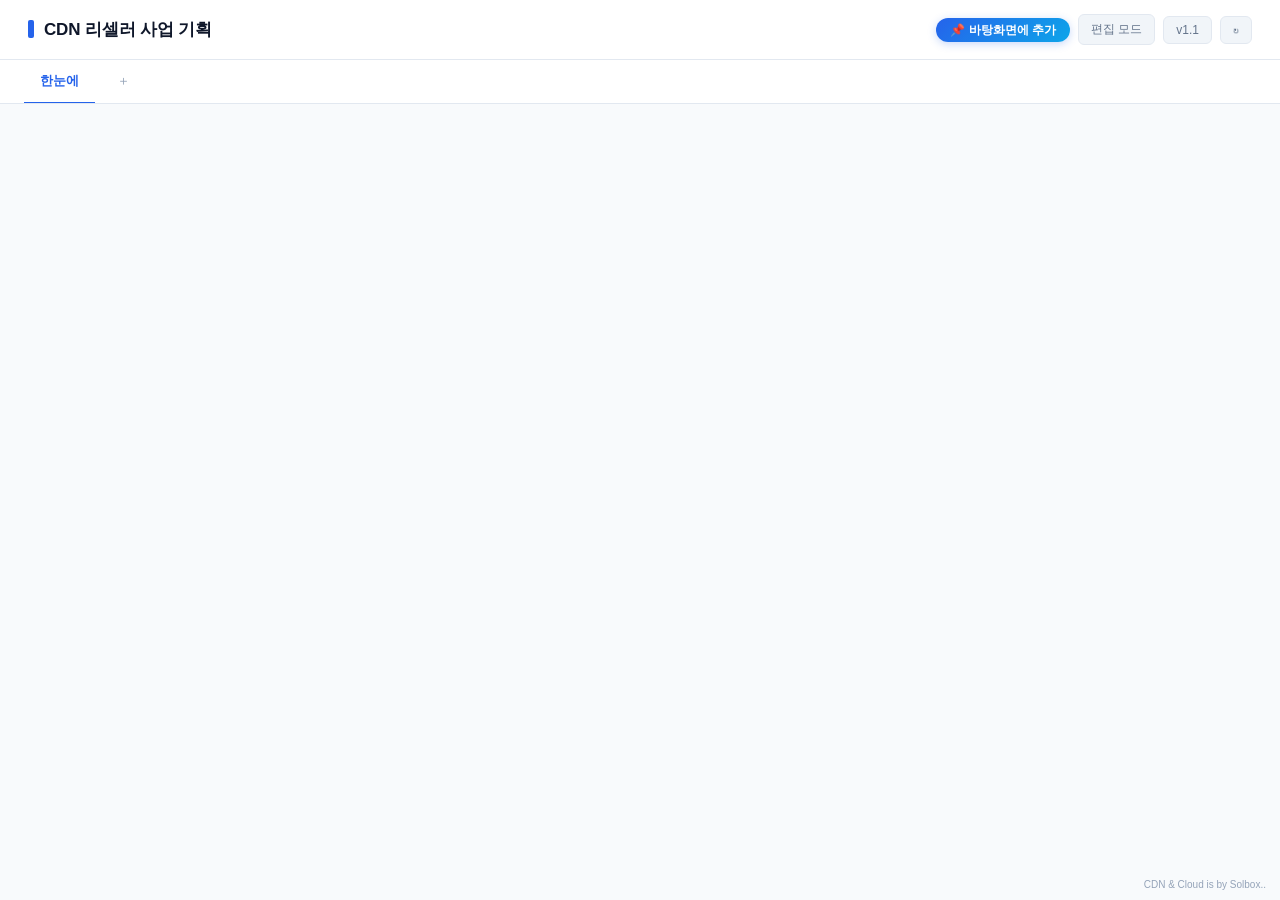
==== commit 0577dde9: "feat: 모든 탭에 카드+핀 추가 (빈 곳 더블클릭 → 미니 메뉴 카드/핀 선택)" ====
--- a/index.html
+++ b/index.html
@@ -4,7 +4,7 @@
 <meta charset="UTF-8">
 <meta name="viewport" content="width=device-width, initial-scale=1">
 <title>CDN 리셀러 사업 기획</title>
-<link rel="stylesheet" href="style.css?v=13">
+<link rel="stylesheet" href="style.css?v=14">
 <link rel="manifest" href="manifest.json">
 <meta name="theme-color" content="#2563eb">
 <link rel="icon" href="icon-192.svg" type="image/svg+xml">
@@ -26,7 +26,7 @@
     <span id="userBox" class="user"></span>
     <button class="install-btn" id="installBtn" title="PC 바탕화면 또는 휴대폰 홈 화면에 앱처럼 추가" hidden>📌 바로가기</button>
     <button id="editModeBtn" class="btn-soft" onclick="toggleEditMode()">편집 모드</button>
-    <button id="verBtn" class="btn-soft">v1.0</button>
+    <button id="verBtn" class="btn-soft">v1.1</button>
     <button id="signinBtn" class="btn-soft" style="display:none">Google 로그인</button>
     <button id="signoutBtn" class="btn-soft" style="display:none">로그아웃</button>
     <button id="refreshBtn" class="btn-soft" title="새로고침">↻</button>
@@ -277,6 +277,6 @@
 </div>
 
 <script src="https://accounts.google.com/gsi/client" async defer></script>
-<script src="app.js?v=13"></script>
+<script src="app.js?v=14"></script>
 </body>
 </html>
--- a/style.css
+++ b/style.css
@@ -98,6 +98,30 @@
 .user-tab-wrap:hover .user-tab-close { opacity: 1; }
 .user-tab-close:hover { color: var(--danger); background: #fee2e2; opacity: 1; }
 
+/* 미니 추가 메뉴 (카드 / 핀) */
+.add-menu {
+  position: fixed; z-index: 600;
+  background: white; border: 1px solid var(--border);
+  border-radius: 10px; padding: 4px;
+  box-shadow: 0 8px 24px rgba(15,23,42,.15);
+  min-width: 160px;
+  font-family: inherit;
+  animation: addmenu-pop 0.12s ease-out;
+}
+@keyframes addmenu-pop {
+  from { opacity: 0; transform: scale(0.92) translateY(-4px); }
+  to   { opacity: 1; transform: scale(1) translateY(0); }
+}
+.add-menu button {
+  display: flex; align-items: center; gap: 10px;
+  width: 100%; background: transparent; border: none;
+  padding: 9px 12px; border-radius: 6px;
+  font-size: 13px; color: var(--text); cursor: pointer;
+  font-family: inherit; text-align: left;
+}
+.add-menu button:hover { background: var(--chip-bg); color: var(--primary); }
+.add-menu button .emo { font-size: 16px; }
+
 /* 📌 바로가기 (PWA install) 버튼 */
 .install-btn {
   background: linear-gradient(135deg, #2563eb, #0ea5e9);
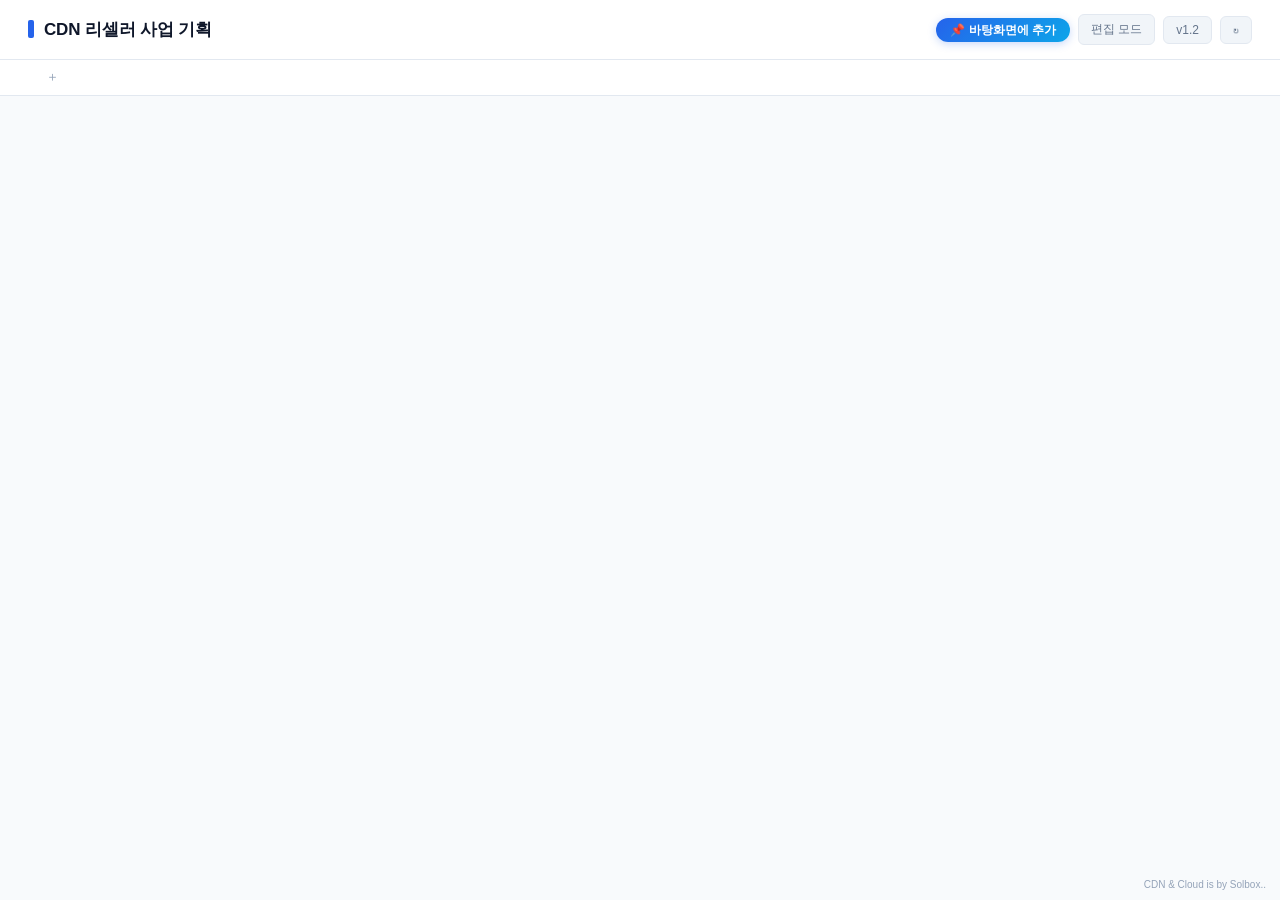
==== commit b14a9c59: "feat: 3 Case 시나리오 (SKT 단독 / 다중 텔코 / 올리브텍 영업) + 한눈에 탭 숨김 + 렌더 타이밍 안정화" ====
--- a/index.html
+++ b/index.html
@@ -4,7 +4,7 @@
 <meta charset="UTF-8">
 <meta name="viewport" content="width=device-width, initial-scale=1">
 <title>CDN 리셀러 사업 기획</title>
-<link rel="stylesheet" href="style.css?v=14">
+<link rel="stylesheet" href="style.css?v=19">
 <link rel="manifest" href="manifest.json">
 <meta name="theme-color" content="#2563eb">
 <link rel="icon" href="icon-192.svg" type="image/svg+xml">
@@ -26,7 +26,7 @@
     <span id="userBox" class="user"></span>
     <button class="install-btn" id="installBtn" title="PC 바탕화면 또는 휴대폰 홈 화면에 앱처럼 추가" hidden>📌 바로가기</button>
     <button id="editModeBtn" class="btn-soft" onclick="toggleEditMode()">편집 모드</button>
-    <button id="verBtn" class="btn-soft">v1.1</button>
+    <button id="verBtn" class="btn-soft">v1.2</button>
     <button id="signinBtn" class="btn-soft" style="display:none">Google 로그인</button>
     <button id="signoutBtn" class="btn-soft" style="display:none">로그아웃</button>
     <button id="refreshBtn" class="btn-soft" title="새로고침">↻</button>
@@ -34,7 +34,6 @@
 </header>
 
 <nav class="tabs" id="tabsNav">
-  <button data-tab="home" class="active">한눈에</button>
   <span id="userTabsContainer" style="display:contents"></span>
   <button id="addTabBtn" class="add-tab-btn" onclick="openNewTabModal()" title="새 탭 추가">＋</button>
 </nav>
@@ -277,6 +276,6 @@
 </div>
 
 <script src="https://accounts.google.com/gsi/client" async defer></script>
-<script src="app.js?v=14"></script>
+<script src="app.js?v=19"></script>
 </body>
 </html>
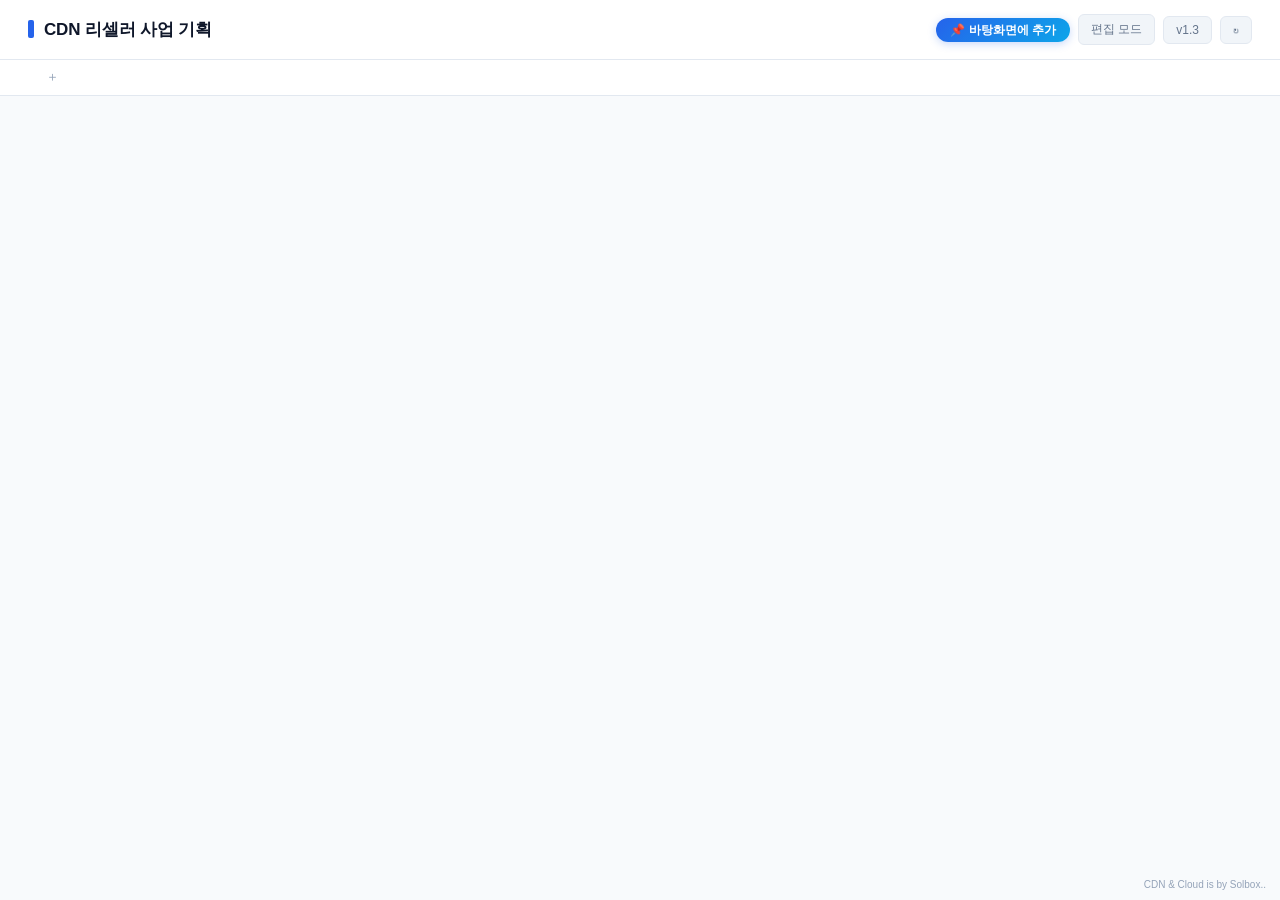
==== commit 2cc228e0: "feat: 화살표 색 변경 팝오버 (색·라벨·삭제) + 도형 정렬" ====
--- a/index.html
+++ b/index.html
@@ -4,7 +4,7 @@
 <meta charset="UTF-8">
 <meta name="viewport" content="width=device-width, initial-scale=1">
 <title>CDN 리셀러 사업 기획</title>
-<link rel="stylesheet" href="style.css?v=19">
+<link rel="stylesheet" href="style.css?v=24">
 <link rel="manifest" href="manifest.json">
 <meta name="theme-color" content="#2563eb">
 <link rel="icon" href="icon-192.svg" type="image/svg+xml">
@@ -26,7 +26,7 @@
     <span id="userBox" class="user"></span>
     <button class="install-btn" id="installBtn" title="PC 바탕화면 또는 휴대폰 홈 화면에 앱처럼 추가" hidden>📌 바로가기</button>
     <button id="editModeBtn" class="btn-soft" onclick="toggleEditMode()">편집 모드</button>
-    <button id="verBtn" class="btn-soft">v1.2</button>
+    <button id="verBtn" class="btn-soft">v1.3</button>
     <button id="signinBtn" class="btn-soft" style="display:none">Google 로그인</button>
     <button id="signoutBtn" class="btn-soft" style="display:none">로그아웃</button>
     <button id="refreshBtn" class="btn-soft" title="새로고침">↻</button>
@@ -276,6 +276,6 @@
 </div>
 
 <script src="https://accounts.google.com/gsi/client" async defer></script>
-<script src="app.js?v=19"></script>
+<script src="app.js?v=24"></script>
 </body>
 </html>
--- a/style.css
+++ b/style.css
@@ -98,6 +98,28 @@
 .user-tab-wrap:hover .user-tab-close { opacity: 1; }
 .user-tab-close:hover { color: var(--danger); background: #fee2e2; opacity: 1; }
 
+/* 화살표 편집 팝오버 */
+.arrow-popover {
+  position: fixed; z-index: 600;
+  background: white; border: 1px solid var(--border);
+  border-radius: 10px; padding: 12px;
+  box-shadow: 0 8px 24px rgba(15,23,42,.18);
+  width: 260px;
+  font-family: inherit;
+}
+.arrow-popover .ap-row { margin-bottom: 10px; }
+.arrow-popover label { display: block; font-size: 11px; color: var(--text-mute); margin-bottom: 4px; }
+.arrow-popover input { font-size: 13px; padding: 6px 8px; }
+.arrow-popover .ap-colors { display: flex; gap: 5px; flex-wrap: wrap; }
+.arrow-popover .ap-sw {
+  width: 22px; height: 22px; border-radius: 50%;
+  border: 2px solid transparent; cursor: pointer; padding: 0;
+}
+.arrow-popover .ap-sw:hover { transform: scale(1.15); }
+.arrow-popover .ap-sw.sel { border-color: #0f172a; box-shadow: 0 0 0 2px white inset; }
+.arrow-popover .ap-foot { display: flex; justify-content: space-between; gap: 6px; margin-top: 6px; }
+.arrow-popover .ap-foot button { padding: 5px 12px; font-size: 12px; }
+
 /* 미니 추가 메뉴 (카드 / 핀) */
 .add-menu {
   position: fixed; z-index: 600;
@@ -557,6 +579,16 @@
   pointer-events: none;
   z-index: 1;
 }
+.canvas svg.arrow-svg .user-arrow,
+.canvas svg.arrow-svg .home-arrow {
+  pointer-events: stroke;
+  cursor: pointer;
+}
+.canvas svg.arrow-svg .user-arrow:hover + line,
+.canvas svg.arrow-svg .home-arrow:hover + line {
+  stroke: #dc2626 !important;
+  stroke-width: 2.5 !important;
+}
 .node-layer {
   position: absolute; inset: 0;
   pointer-events: none;
@@ -601,6 +633,8 @@
 .node .node-layer-text {
   font-size: 10px; color: var(--text-light);
   text-transform: uppercase; letter-spacing: 0.05em;
+  white-space: pre-line;
+  line-height: 1.35;
 }
 
 /* 상태 태그 (노드 위에 작게) */
